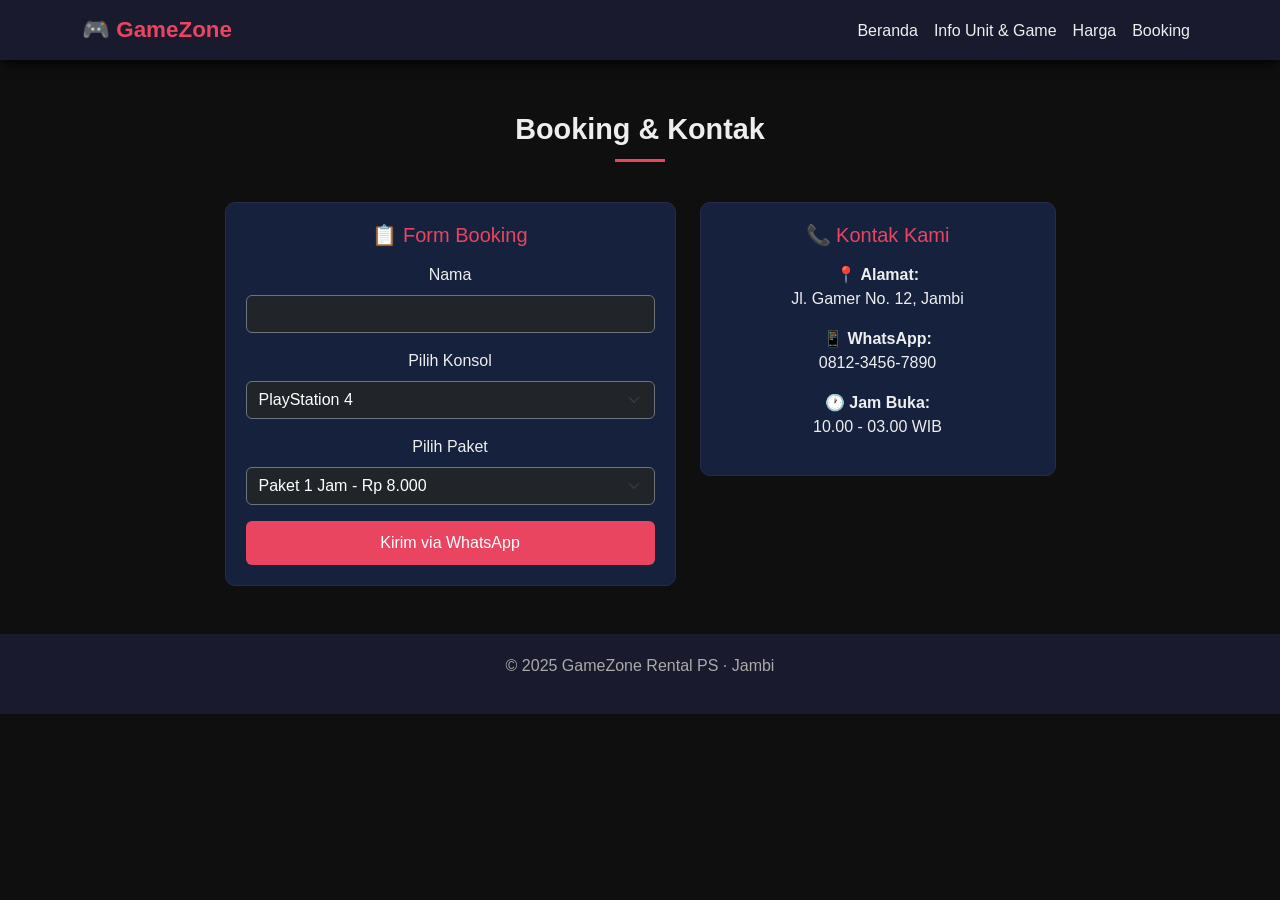
==== booking.html @ 289fcb75 "Menambahkan halaman pemesanan, harga, dan info beserta css styling - Membuat booking.html untuk form" ====
<!DOCTYPE html>
<html lang="id">
<head>
  <meta charset="UTF-8" />
  <meta name="viewport" content="width=device-width, initial-scale=1.0" />
  <title>Booking - GameZone</title>
  <link href="https://cdn.jsdelivr.net/npm/bootstrap@5.3.0/dist/css/bootstrap.min.css" rel="stylesheet" />
  <link rel="stylesheet" href="style.css" />
</head>
<body>

  <!-- NAVBAR -->
  <nav class="navbar navbar-expand-lg">
    <div class="container">
      <a class="navbar-brand" href="index.html">🎮 GameZone</a>
      <button class="navbar-toggler" type="button" data-bs-toggle="collapse" data-bs-target="#menu">
        <span class="navbar-toggler-icon"></span>
      </button>
      <div class="collapse navbar-collapse" id="menu">
        <ul class="navbar-nav ms-auto">
          <li class="nav-item"><a class="nav-link" href="index.html">Beranda</a></li>
          <li class="nav-item"><a class="nav-link" href="info.html">Info Unit & Game</a></li>
          <li class="nav-item"><a class="nav-link" href="harga.html">Harga</a></li>
          <li class="nav-item"><a class="nav-link" href="booking.html">Booking</a></li>
        </ul>
      </div>
    </div>
  </nav>

  <!-- SECTION BOOKING & KONTAK -->
  <section id="booking" class="py-5">
    <div class="container">

      <p class="judul-section">Booking & Kontak</p>
      <div class="garis-bawah"></div>

      <div class="row g-4 justify-content-center">

        <!-- Form Booking -->
        <div class="col-md-5">
          <div class="kartu-konsol">
            <h5 class="mb-3" style="color: var(--warna-aksen);">📋 Form Booking</h5>

            <div class="mb-3">
              <label class="form-label">Nama</label>
              <input type="text" class="form-control bg-dark text-white border-secondary" placeholder="Nama kamu" />
            </div>

            <div class="mb-3">
              <label class="form-label">Pilih Konsol</label>
              <select class="form-select bg-dark text-white border-secondary">
                <option>PlayStation 4</option>
                <option>PlayStation 5</option>
              </select>
            </div>

            <div class="mb-3">
              <label class="form-label">Pilih Paket</label>
              <select class="form-select bg-dark text-white border-secondary">
                <option>Paket 1 Jam - Rp 8.000</option>
                <option>Paket 3 Jam - Rp 20.000</option>
                <option>Paket Malam - Rp 40.000</option>
              </select>
            </div>

            <a href="https://wa.me/6281234567890?text=Halo%20GameZone%2C%20saya%20ingin%20booking%20PS!"
               class="btn btn-aksen w-100" target="_blank">
              Kirim via WhatsApp
            </a>
          </div>
        </div>

        <!-- Info Kontak -->
        <div class="col-md-4">
          <div class="kartu-konsol">
            <h5 class="mb-3" style="color: var(--warna-aksen);">📞 Kontak Kami</h5>
            <p>📍 <strong>Alamat:</strong><br>Jl. Gamer No. 12, Jambi</p>
            <p>📱 <strong>WhatsApp:</strong><br>0812-3456-7890</p>
            <p>🕐 <strong>Jam Buka:</strong><br>10.00 - 03.00 WIB</p>
          </div>
        </div>

      </div>
    </div>
  </section>

  <!-- FOOTER -->
  <footer>
    <p>© 2025 GameZone Rental PS · Jambi</p>
  </footer>

  <script src="https://cdn.jsdelivr.net/npm/bootstrap@5.3.0/dist/js/bootstrap.bundle.min.js"></script>
</body>
</html>
---- style.css ----
/* ===========================
   WARNA UTAMA WEBSITE
=========================== */
:root {
  --warna-utama: #1a1a2e;
  --warna-aksen: #e94560;
  --warna-kartu: #16213e;
}

/* ===========================
   GAYA UMUM
=========================== */
body {
  background-color: #0f0f0f;
  color: #eeeeee;
  font-family: 'Segoe UI', sans-serif;
}

/* ===========================
   NAVBAR
=========================== */
.navbar {
  background-color: var(--warna-utama);
  box-shadow: 0 2px 12px rgb(0, 0, 0);
}

.navbar-brand {
  color: var(--warna-aksen) !important;
  font-weight: bold;
  font-size: 1.4rem;
  transition: transform 0.2s ease;
}
.navbar-brand {
  border: none;
  color: #ffffff;
}
.navbar-brand:hover { transform: scale(1.08); }

.nav-link {
  color: #eeeeee !important;
  position: relative;
  padding-bottom: 6px !important;
  transition: color 0.25s ease;
}

.nav-link::after {
  content: '';
  position: absolute;
  left: 0; bottom: 0;
  width: 0%;
  height: 2px;
  background-color: var(--warna-aksen);
  transition: width 0.3s ease;
}

.nav-link:hover { color: var(--warna-aksen) !important; }
.nav-link:hover::after { width: 100%; }

/* ===========================
   HERO
=========================== */
.hero {
  background-color: var(--warna-utama);
  padding: 80px 0;
  text-align: center;
}

.hero h1 { font-size: 2.5rem; font-weight: bold; }
.hero span { color: var(--warna-aksen); }
.hero p { color: #aaaaaa; font-size: 1.1rem; }

/* ===========================
   TOMBOL
=========================== */
.btn-aksen {
  background-color: var(--warna-aksen);
  color: white;
  border: none;
  padding: 10px 28px;
  border-radius: 6px;
  transition: transform 0.2s ease, background-color 0.2s ease, box-shadow 0.2s ease;
}

.btn-aksen:hover {
  background-color: #c73652;
  color: white;
  transform: translateY(-3px);
  box-shadow: 0 6px 16px rgba(233, 69, 96, 0.4);
}

/* ===========================
   JUDUL SECTION
=========================== */
.judul-section {
  font-size: 1.8rem;
  font-weight: bold;
  text-align: center;
  margin-bottom: 8px;
}

.garis-bawah {
  width: 50px;
  height: 3px;
  background-color: var(--warna-aksen);
  margin: 0 auto 40px auto;
}

/* ===========================
   KARTU KONSOL
=========================== */
.kartu-konsol {
  background-color: var(--warna-kartu);
  border-radius: 10px;
  padding: 20px;
  text-align: center;
  border: 1px solid #2a2a4a;
  transition: transform 0.25s ease, border-color 0.25s ease, box-shadow 0.25s ease;
}

.kartu-konsol:hover {
  transform: translateY(-5px);
  border-color: var(--warna-aksen);
  box-shadow: 0 8px 20px rgba(233, 69, 96, 0.15);
}

.kartu-konsol .ikon {
  font-size: 2.5rem;
  margin-bottom: 10px;
  transition: transform 0.3s ease;
}

.kartu-konsol:hover .ikon { transform: scale(1.2); }

/* ===========================
   SISTEM TAB (Info Unit / Game)
=========================== */
.tab-radio { display: none; }

.tab-bar {
  display: flex;
  gap: 8px;
  margin-bottom: 24px;
}

.tab-label {
  padding: 8px 22px;
  border-radius: 6px;
  border: 1px solid #2a2a4a;
  cursor: pointer;
  font-size: 0.9rem;
  color: #aaa;
  background-color: var(--warna-kartu);
  transition: background-color 0.25s ease, color 0.25s ease, border-color 0.25s ease;
}

.tab-label:hover {
  border-color: var(--warna-aksen);
  color: white;
}

.tab-konten { display: none; }

#tab-unit:checked ~ .tab-bar .label-unit {
  background-color: var(--warna-aksen);
  color: white;
  border-color: var(--warna-aksen);
}
#tab-unit:checked ~ .konten-unit { display: block; }

#tab-game:checked ~ .tab-bar .label-game {
  background-color: var(--warna-aksen);
  color: white;
  border-color: var(--warna-aksen);
}
#tab-game:checked ~ .konten-game { display: block; }

/* ===========================
   SISTEM FILTER GAME
=========================== */
.filter-radio { display: none; }

.filter-bar {
  display: flex;
  gap: 8px;
  flex-wrap: wrap;
  margin-bottom: 20px;
}

.filter-label {
  padding: 6px 18px;
  border-radius: 20px;
  border: 1px solid #2a2a4a;
  cursor: pointer;
  font-size: 0.8rem;
  color: #aaa;
  background-color: var(--warna-kartu);
  transition: background-color 0.2s ease, color 0.2s ease, border-color 0.2s ease;
}

.filter-label:hover {
  border-color: var(--warna-aksen);
  color: white;
}

.filter-konten { display: none; }

#filter-semua:checked   ~ .filter-bar .label-semua   { background-color: var(--warna-aksen); color: white; border-color: var(--warna-aksen); }
#filter-populer:checked ~ .filter-bar .label-populer { background-color: var(--warna-aksen); color: white; border-color: var(--warna-aksen); }
#filter-genre:checked   ~ .filter-bar .label-genre   { background-color: var(--warna-aksen); color: white; border-color: var(--warna-aksen); }

#filter-semua:checked   ~ .filter-konten.semua   { display: block; }
#filter-populer:checked ~ .filter-konten.populer { display: block; }
#filter-genre:checked   ~ .filter-konten.genre   { display: block; }

/* ===========================
   KARTU GAME
=========================== */
.kartu-game {
  background-color: var(--warna-kartu);
  border: 1px solid #2a2a4a;
  border-radius: 10px;
  padding: 14px 18px;
  margin-bottom: 12px;
  transition: transform 0.25s ease, border-color 0.25s ease, box-shadow 0.25s ease;
}

.kartu-game:hover {
  transform: translateY(-4px);
  border-color: var(--warna-aksen);
  box-shadow: 0 8px 20px rgba(233, 69, 96, 0.15);
}

.kartu-game .nomor {
  font-size: 0.7rem;
  color: var(--warna-aksen);
  font-weight: bold;
  letter-spacing: 1px;
  margin-bottom: 4px;
}

.kartu-game .nama-game {
  font-weight: bold;
  font-size: 0.95rem;
  margin-bottom: 4px;
}

.kartu-game .genre {
  font-size: 0.8rem;
  color: #888;
  margin-bottom: 8px;
}

.badge-ps {
  font-size: 0.7rem;
  font-weight: bold;
  padding: 3px 8px;
  border-radius: 4px;
  margin-right: 4px;
}

.badge-ps4 { background-color: #003087; color: white; }
.badge-ps5 { background-color: #2d2d2d; color: white; border: 1px solid #555; }

.label-kolom {
  font-size: 0.72rem;
  color: #888;
  letter-spacing: 1px;
  text-transform: uppercase;
  margin-bottom: 12px;
}

/* ===========================
   KARTU PAKET
=========================== */
.kartu-paket {
  background-color: var(--warna-kartu);
  border: 1px solid #2a2a4a;
  border-radius: 10px;
  padding: 24px;
  text-align: center;
  transition: transform 0.25s ease, box-shadow 0.25s ease;
}

.kartu-paket:hover {
  transform: translateY(-6px);
  box-shadow: 0 10px 24px rgba(233, 69, 96, 0.2);
}

.kartu-paket h5 { color: var(--warna-aksen); font-weight: bold; }
.kartu-paket .harga { font-size: 1.8rem; font-weight: bold; }
.kartu-paket ul { list-style: none; padding: 0; color: #aaaaaa; }

/* ===========================
   FOOTER
=========================== */
footer {
  background-color: var(--warna-utama);
  color: #aaaaaa;
  text-align: center;
  padding: 20px 0;
}
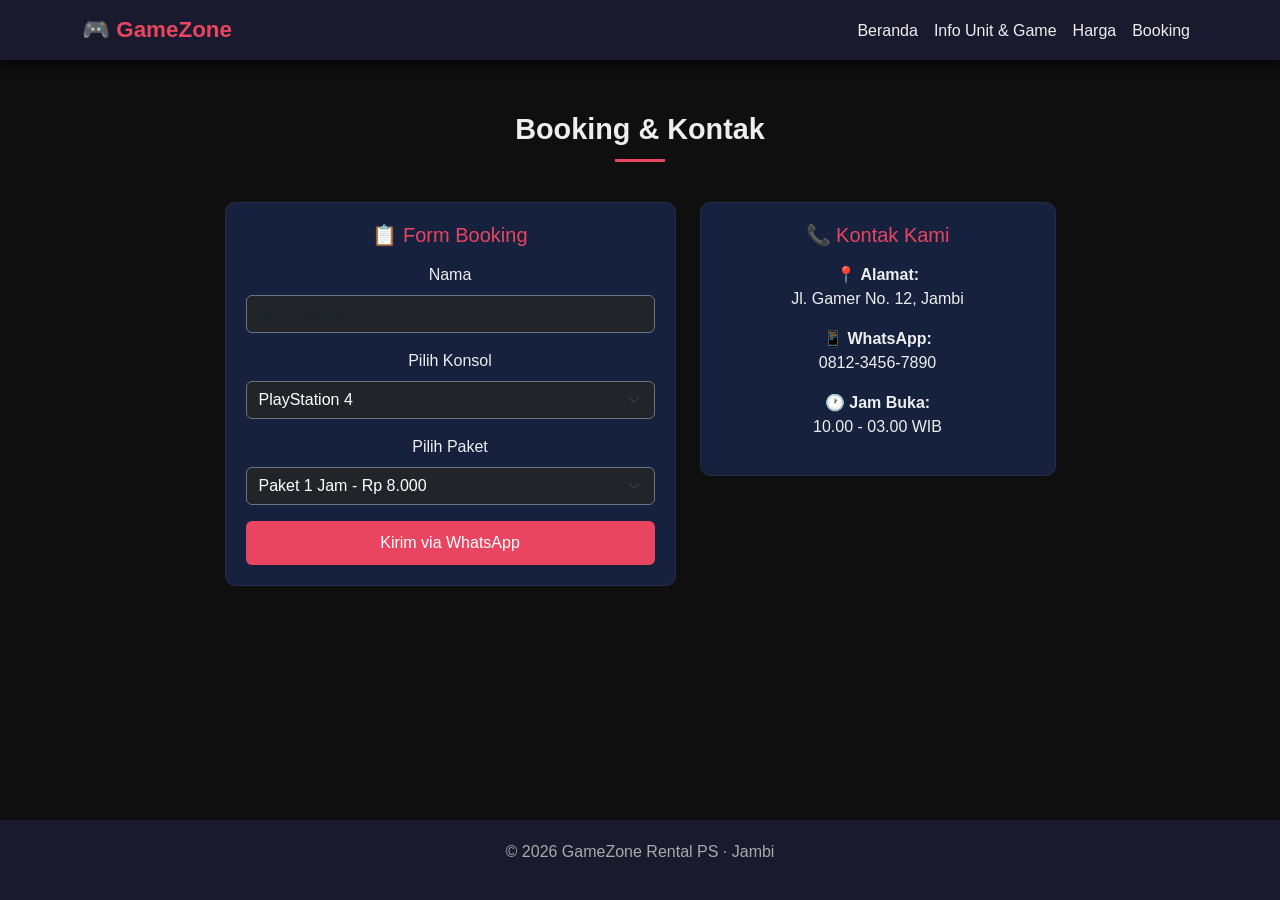
==== commit 95f7d82c: "penyesuaian pada layout serta gaya di halaman info, harga, dan style.css" ====
--- a/booking.html
+++ b/booking.html
@@ -86,7 +86,7 @@
 
   <!-- FOOTER -->
   <footer>
-    <p>© 2025 GameZone Rental PS · Jambi</p>
+    <p>© 2026 GameZone Rental PS · Jambi</p>
   </footer>
 
   <script src="https://cdn.jsdelivr.net/npm/bootstrap@5.3.0/dist/js/bootstrap.bundle.min.js"></script>
--- a/style.css
+++ b/style.css
@@ -14,6 +14,15 @@
   background-color: #0f0f0f;
   color: #eeeeee;
   font-family: 'Segoe UI', sans-serif;
+  display: flex;
+  flex-direction: column;
+  min-height: 100vh;
+}
+/* ===========================
+   PENGATURAN SECTION UMUM
+=========================== */
+section {
+  flex: 1;
 }
 
 /* ===========================
@@ -60,15 +69,42 @@
    HERO
 =========================== */
 .hero {
-  background-color: var(--warna-utama);
-  padding: 80px 0;
-  text-align: center;
-}
-
-.hero h1 { font-size: 2.5rem; font-weight: bold; }
-.hero span { color: var(--warna-aksen); }
-.hero p { color: #aaaaaa; font-size: 1.1rem; }
-
+  /* Mengubah background solid menjadi gradient agar lebih elegan */
+  background: radial-gradient(circle at center, #23233b 0%, var(--warna-utama) 100%);
+  
+  /* Flex: 1 akan memaksa section ini mengisi sisa ruang kosong layar */
+  flex: 1; 
+  display: flex;
+  flex-direction: column;
+  align-items: center;
+  justify-content: center;
+  
+  text-align: center;
+  padding: 80px 20px;
+  
+  /* Opsional: Tambahan garis bawah & shadow agar section hero lebih menonjol */
+  border-bottom: 1px solid rgba(233, 69, 96, 0.2);
+  box-shadow: 0 10px 30px rgba(0, 0, 0, 0.5);
+}
+
+.hero h1 { 
+  font-size: 3.5rem; /* Ukuran diperbesar agar lebih impact */
+  font-weight: 800; 
+  letter-spacing: 1px;
+  margin-bottom: 15px;
+  text-shadow: 3px 3px 10px rgba(0,0,0,0.6);
+}
+
+.hero span { 
+  color: var(--warna-aksen); 
+}
+
+.hero p { 
+  color: #cccccc; 
+  font-size: 1.25rem; 
+  margin-bottom: 30px;
+  font-weight: 300;
+}
 /* ===========================
    TOMBOL
 =========================== */
@@ -138,16 +174,16 @@
 
 .tab-bar {
   display: flex;
-  gap: 8px;
-  margin-bottom: 24px;
+  justify-content: space-between; /* Kode ini yang akan mendorong tombol ke ujung kiri dan kanan */
+  margin-bottom: 50px; 
 }
 
 .tab-label {
-  padding: 8px 22px;
+  padding: 15px 28px;       /* Diperbesar (sebelumnya 8px 22px) agar tombol lebih tebal dan lebar */
   border-radius: 6px;
   border: 1px solid #2a2a4a;
   cursor: pointer;
-  font-size: 0.9rem;
+  font-size: 1.05rem;       /* Diperbesar (sebelumnya 0.9rem) agar tulisan lebih jelas */
   color: #aaa;
   background-color: var(--warna-kartu);
   transition: background-color 0.25s ease, color 0.25s ease, border-color 0.25s ease;
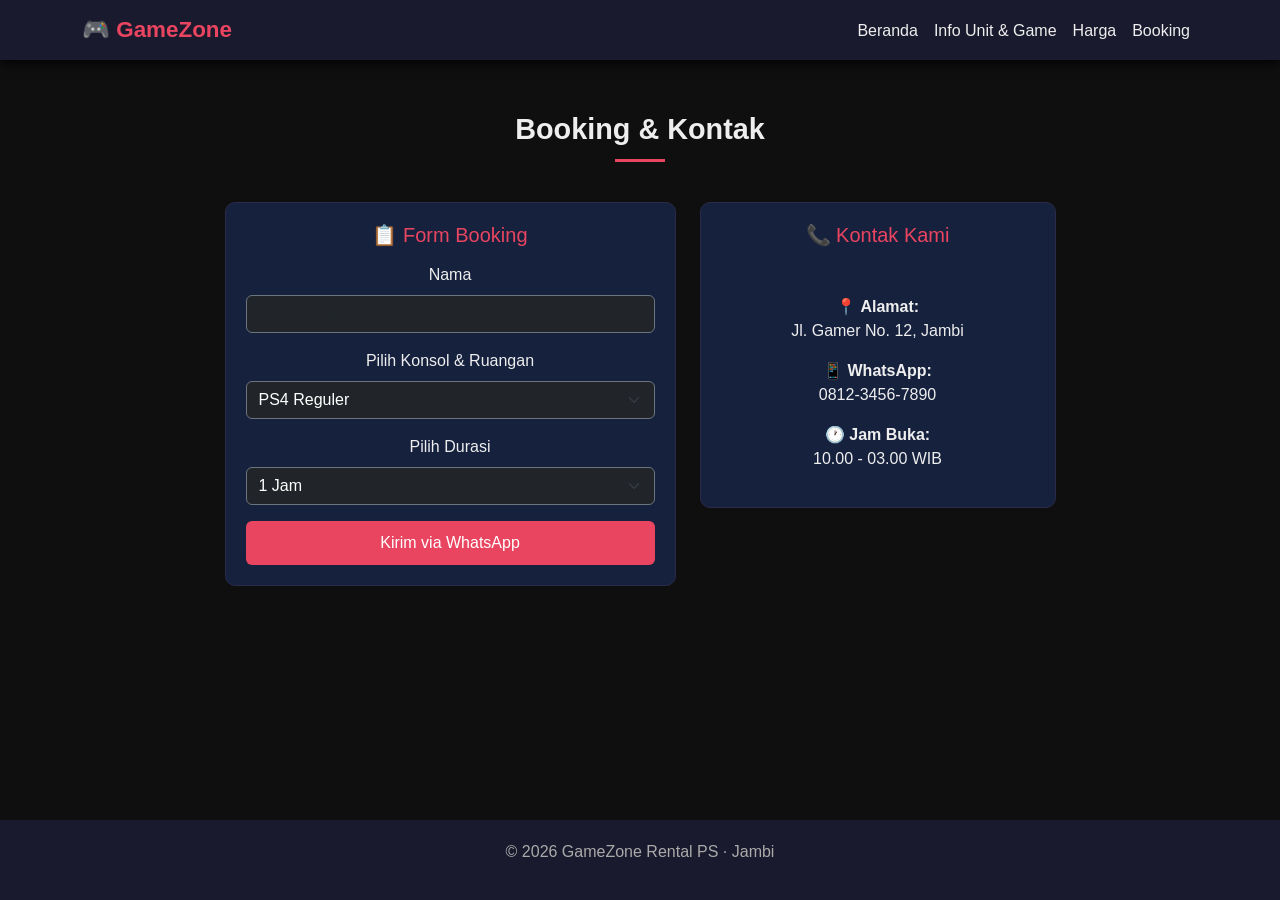
==== commit 6efb4e65: "Perbarui halaman booking dan harga dengan penambahan opsi konsol, durasi, dan harga baru" ====
--- a/booking.html
+++ b/booking.html
@@ -1,5 +1,6 @@
 <!DOCTYPE html>
 <html lang="id">
+
 <head>
   <meta charset="UTF-8" />
   <meta name="viewport" content="width=device-width, initial-scale=1.0" />
@@ -7,6 +8,7 @@
   <link href="https://cdn.jsdelivr.net/npm/bootstrap@5.3.0/dist/css/bootstrap.min.css" rel="stylesheet" />
   <link rel="stylesheet" href="style.css" />
 </head>
+
 <body>
 
   <!-- NAVBAR -->
@@ -43,28 +45,32 @@
 
             <div class="mb-3">
               <label class="form-label">Nama</label>
-              <input type="text" class="form-control bg-dark text-white border-secondary" placeholder="Nama kamu" />
+              <input type="text" id="namaBooking" class="form-control bg-dark text-white border-secondary"
+                placeholder="Nama kamu" />
             </div>
 
             <div class="mb-3">
-              <label class="form-label">Pilih Konsol</label>
-              <select class="form-select bg-dark text-white border-secondary">
-                <option>PlayStation 4</option>
-                <option>PlayStation 5</option>
+              <label class="form-label">Pilih Konsol & Ruangan</label>
+              <select id="konsolBooking" class="form-select bg-dark text-white border-secondary">
+                <option value="PS4 Reguler">PS4 Reguler</option>
+                <option value="PS5 Reguler">PS5 Reguler</option>
+                <option value="PS5 VIP">PS5 VIP</option>
               </select>
             </div>
 
             <div class="mb-3">
-              <label class="form-label">Pilih Paket</label>
-              <select class="form-select bg-dark text-white border-secondary">
-                <option>Paket 1 Jam - Rp 8.000</option>
-                <option>Paket 3 Jam - Rp 20.000</option>
-                <option>Paket Malam - Rp 40.000</option>
+              <label class="form-label">Pilih Durasi</label>
+              <select id="durasiBooking" class="form-select bg-dark text-white border-secondary">
+                <option value="1 Jam">1 Jam</option>
+                <option value="2 Jam">2 Jam</option>
+                <option value="3 Jam">3 Jam</option>
+                <option value="4 Jam">4 Jam</option>
+                <option value="5 Jam">5 Jam</option>
               </select>
             </div>
 
             <a href="https://wa.me/6281234567890?text=Halo%20GameZone%2C%20saya%20ingin%20booking%20PS!"
-               class="btn btn-aksen w-100" target="_blank">
+              class="btn btn-aksen w-100" target="_blank">
               Kirim via WhatsApp
             </a>
           </div>
@@ -73,7 +79,7 @@
         <!-- Info Kontak -->
         <div class="col-md-4">
           <div class="kartu-konsol">
-            <h5 class="mb-3" style="color: var(--warna-aksen);">📞 Kontak Kami</h5>
+            <h5 class="mb-5" style="color: var(--warna-aksen);">📞 Kontak Kami</h5>
             <p>📍 <strong>Alamat:</strong><br>Jl. Gamer No. 12, Jambi</p>
             <p>📱 <strong>WhatsApp:</strong><br>0812-3456-7890</p>
             <p>🕐 <strong>Jam Buka:</strong><br>10.00 - 03.00 WIB</p>
@@ -91,4 +97,5 @@
 
   <script src="https://cdn.jsdelivr.net/npm/bootstrap@5.3.0/dist/js/bootstrap.bundle.min.js"></script>
 </body>
+
 </html>
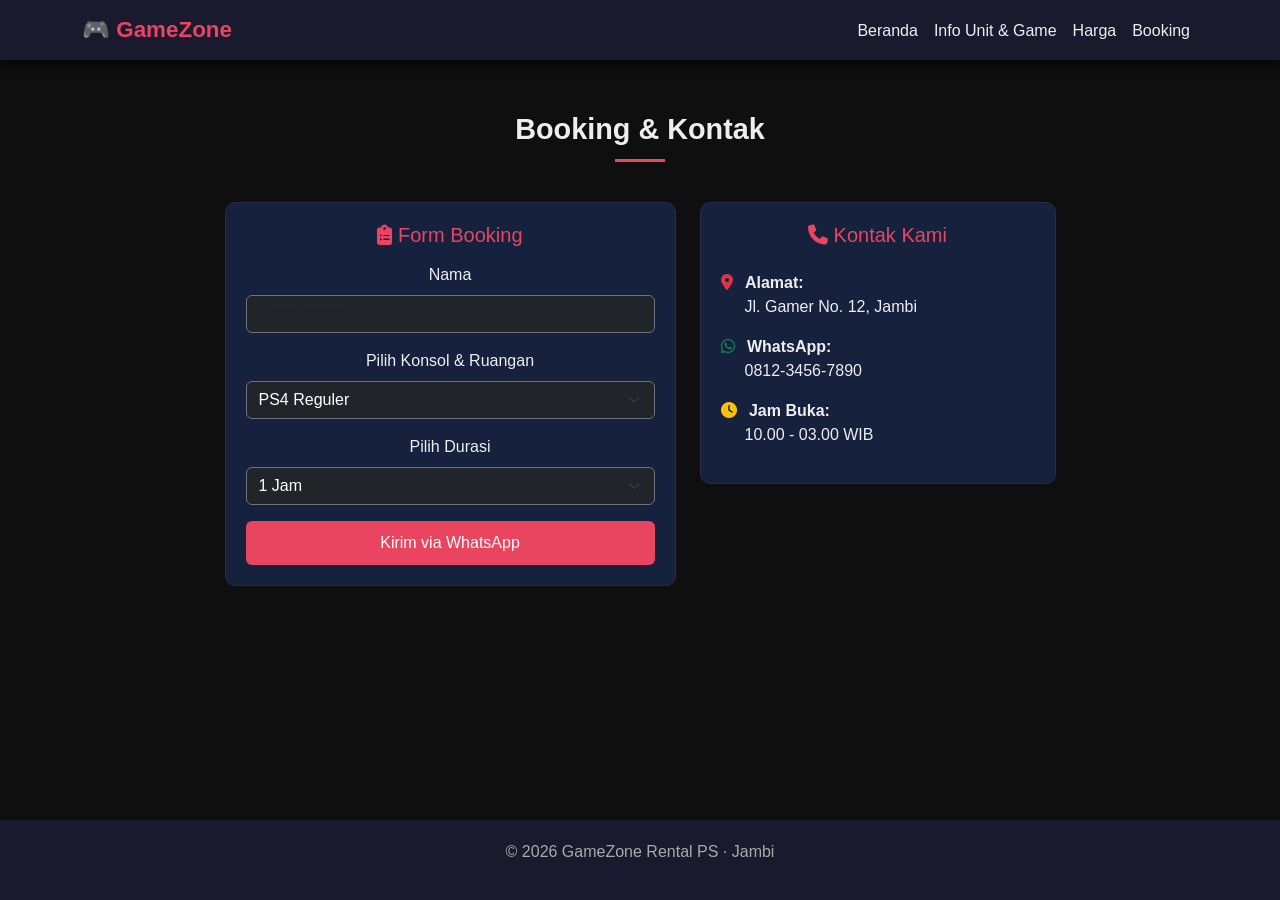
==== commit f8d51a3e: "menambah Font Awesome icon dan update styles di semua file HTMl" ====
--- a/booking.html
+++ b/booking.html
@@ -7,6 +7,7 @@
   <title>Booking - GameZone</title>
   <link href="https://cdn.jsdelivr.net/npm/bootstrap@5.3.0/dist/css/bootstrap.min.css" rel="stylesheet" />
   <link rel="stylesheet" href="style.css" />
+  <link rel="stylesheet" href="https://cdnjs.cloudflare.com/ajax/libs/font-awesome/6.4.2/css/all.min.css" />
 </head>
 
 <body>
@@ -41,7 +42,7 @@
         <!-- Form Booking -->
         <div class="col-md-5">
           <div class="kartu-konsol">
-            <h5 class="mb-3" style="color: var(--warna-aksen);">📋 Form Booking</h5>
+            <h5 class="mb-3" style="color: var(--warna-aksen);"><i class="fa-solid fa-clipboard-list"></i> Form Booking</h5>
 
             <div class="mb-3">
               <label class="form-label">Nama</label>
@@ -78,11 +79,10 @@
 
         <!-- Info Kontak -->
         <div class="col-md-4">
-          <div class="kartu-konsol">
-            <h5 class="mb-5" style="color: var(--warna-aksen);">📞 Kontak Kami</h5>
-            <p>📍 <strong>Alamat:</strong><br>Jl. Gamer No. 12, Jambi</p>
-            <p>📱 <strong>WhatsApp:</strong><br>0812-3456-7890</p>
-            <p>🕐 <strong>Jam Buka:</strong><br>10.00 - 03.00 WIB</p>
+          <div class="kartu-konsol text-start"> <h5 class="mb-4 text-center" style="color: var(--warna-aksen);"><i class="fa-solid fa-phone"></i> Kontak Kami</h5>
+            <p><i class="fa-solid fa-location-dot text-danger me-2"></i> <strong>Alamat:</strong><br><span class="ms-4">Jl. Gamer No. 12, Jambi</span></p>
+            <p><i class="fa-brands fa-whatsapp text-success me-2"></i> <strong>WhatsApp:</strong><br><span class="ms-4">0812-3456-7890</span></p>
+            <p><i class="fa-solid fa-clock text-warning me-2"></i> <strong>Jam Buka:</strong><br><span class="ms-4">10.00 - 03.00 WIB</span></p>
           </div>
         </div>
 
--- a/style.css
+++ b/style.css
@@ -18,6 +18,7 @@
   flex-direction: column;
   min-height: 100vh;
 }
+
 /* ===========================
    PENGATURAN SECTION UMUM
 =========================== */
@@ -39,11 +40,15 @@
   font-size: 1.4rem;
   transition: transform 0.2s ease;
 }
+
 .navbar-brand {
   border: none;
   color: #ffffff;
 }
-.navbar-brand:hover { transform: scale(1.08); }
+
+.navbar-brand:hover {
+  transform: scale(1.08);
+}
 
 .nav-link {
   color: #eeeeee !important;
@@ -55,56 +60,60 @@
 .nav-link::after {
   content: '';
   position: absolute;
-  left: 0; bottom: 0;
+  left: 0;
+  bottom: 0;
   width: 0%;
   height: 2px;
   background-color: var(--warna-aksen);
   transition: width 0.3s ease;
 }
 
-.nav-link:hover { color: var(--warna-aksen) !important; }
-.nav-link:hover::after { width: 100%; }
+.nav-link:hover {
+  color: var(--warna-aksen) !important;
+}
+
+.nav-link:hover::after {
+  width: 100%;
+}
 
 /* ===========================
    HERO
 =========================== */
 .hero {
-  /* Mengubah background solid menjadi gradient agar lebih elegan */
   background: radial-gradient(circle at center, #23233b 0%, var(--warna-utama) 100%);
-  
-  /* Flex: 1 akan memaksa section ini mengisi sisa ruang kosong layar */
-  flex: 1; 
+
+  flex: 1;
   display: flex;
   flex-direction: column;
   align-items: center;
   justify-content: center;
-  
+
   text-align: center;
   padding: 80px 20px;
-  
-  /* Opsional: Tambahan garis bawah & shadow agar section hero lebih menonjol */
+
   border-bottom: 1px solid rgba(233, 69, 96, 0.2);
   box-shadow: 0 10px 30px rgba(0, 0, 0, 0.5);
 }
 
-.hero h1 { 
-  font-size: 3.5rem; /* Ukuran diperbesar agar lebih impact */
-  font-weight: 800; 
+.hero h1 {
+  font-size: 3.5rem;
+  font-weight: 800;
   letter-spacing: 1px;
   margin-bottom: 15px;
-  text-shadow: 3px 3px 10px rgba(0,0,0,0.6);
-}
-
-.hero span { 
-  color: var(--warna-aksen); 
-}
-
-.hero p { 
-  color: #cccccc; 
-  font-size: 1.25rem; 
+  text-shadow: 3px 3px 10px rgba(0, 0, 0, 0.6);
+}
+
+.hero span {
+  color: var(--warna-aksen);
+}
+
+.hero p {
+  color: #cccccc;
+  font-size: 1.25rem;
   margin-bottom: 30px;
   font-weight: 300;
 }
+
 /* ===========================
    TOMBOL
 =========================== */
@@ -165,25 +174,29 @@
   transition: transform 0.3s ease;
 }
 
-.kartu-konsol:hover .ikon { transform: scale(1.2); }
-
-/* ===========================
-   SISTEM TAB (Info Unit / Game)
-=========================== */
-.tab-radio { display: none; }
+.kartu-konsol:hover .ikon {
+  transform: scale(1.2);
+}
+
+/* ===========================
+SISTEM TAB (Info Unit / Game)
+=========================== */
+.tab-radio {
+  display: none;
+}
 
 .tab-bar {
   display: flex;
-  justify-content: space-between; /* Kode ini yang akan mendorong tombol ke ujung kiri dan kanan */
-  margin-bottom: 50px; 
+  justify-content: space-between;
+  margin-bottom: 50px;
 }
 
 .tab-label {
-  padding: 15px 28px;       /* Diperbesar (sebelumnya 8px 22px) agar tombol lebih tebal dan lebar */
+  padding: 15px 28px;
   border-radius: 6px;
   border: 1px solid #2a2a4a;
   cursor: pointer;
-  font-size: 1.05rem;       /* Diperbesar (sebelumnya 0.9rem) agar tulisan lebih jelas */
+  font-size: 1.05rem;
   color: #aaa;
   background-color: var(--warna-kartu);
   transition: background-color 0.25s ease, color 0.25s ease, border-color 0.25s ease;
@@ -194,26 +207,36 @@
   color: white;
 }
 
-.tab-konten { display: none; }
-
-#tab-unit:checked ~ .tab-bar .label-unit {
-  background-color: var(--warna-aksen);
-  color: white;
-  border-color: var(--warna-aksen);
-}
-#tab-unit:checked ~ .konten-unit { display: block; }
-
-#tab-game:checked ~ .tab-bar .label-game {
-  background-color: var(--warna-aksen);
-  color: white;
-  border-color: var(--warna-aksen);
-}
-#tab-game:checked ~ .konten-game { display: block; }
-
-/* ===========================
-   SISTEM FILTER GAME
-=========================== */
-.filter-radio { display: none; }
+.tab-konten {
+  display: none;
+}
+
+#tab-unit:checked~.tab-bar .label-unit {
+  background-color: var(--warna-aksen);
+  color: white;
+  border-color: var(--warna-aksen);
+}
+
+#tab-unit:checked~.konten-unit {
+  display: block;
+}
+
+#tab-game:checked~.tab-bar .label-game {
+  background-color: var(--warna-aksen);
+  color: white;
+  border-color: var(--warna-aksen);
+}
+
+#tab-game:checked~.konten-game {
+  display: block;
+}
+
+/* ===========================
+SISTEM FILTER GAME
+=========================== */
+.filter-radio {
+  display: none;
+}
 
 .filter-bar {
   display: flex;
@@ -238,15 +261,39 @@
   color: white;
 }
 
-.filter-konten { display: none; }
-
-#filter-semua:checked   ~ .filter-bar .label-semua   { background-color: var(--warna-aksen); color: white; border-color: var(--warna-aksen); }
-#filter-populer:checked ~ .filter-bar .label-populer { background-color: var(--warna-aksen); color: white; border-color: var(--warna-aksen); }
-#filter-genre:checked   ~ .filter-bar .label-genre   { background-color: var(--warna-aksen); color: white; border-color: var(--warna-aksen); }
-
-#filter-semua:checked   ~ .filter-konten.semua   { display: block; }
-#filter-populer:checked ~ .filter-konten.populer { display: block; }
-#filter-genre:checked   ~ .filter-konten.genre   { display: block; }
+.filter-konten {
+  display: none;
+}
+
+#filter-semua:checked~.filter-bar .label-semua {
+  background-color: var(--warna-aksen);
+  color: white;
+  border-color: var(--warna-aksen);
+}
+
+#filter-populer:checked~.filter-bar .label-populer {
+  background-color: var(--warna-aksen);
+  color: white;
+  border-color: var(--warna-aksen);
+}
+
+#filter-genre:checked~.filter-bar .label-genre {
+  background-color: var(--warna-aksen);
+  color: white;
+  border-color: var(--warna-aksen);
+}
+
+#filter-semua:checked~.filter-konten.semua {
+  display: block;
+}
+
+#filter-populer:checked~.filter-konten.populer {
+  display: block;
+}
+
+#filter-genre:checked~.filter-konten.genre {
+  display: block;
+}
 
 /* ===========================
    KARTU GAME
@@ -258,6 +305,12 @@
   padding: 14px 18px;
   margin-bottom: 12px;
   transition: transform 0.25s ease, border-color 0.25s ease, box-shadow 0.25s ease;
+  
+  /* Tambahan untuk memisahkan teks dan gambar */
+  display: flex;
+  justify-content: space-between; /* Mendorong teks ke kiri dan gambar ke kanan */
+  align-items: center; /* Membuat posisinya sejajar di tengah secara vertikal */
+  gap: 15px; /* Jarak antara teks dan gambar */
 }
 
 .kartu-game:hover {
@@ -266,43 +319,99 @@
   box-shadow: 0 8px 20px rgba(233, 69, 96, 0.15);
 }
 
-.kartu-game .nomor {
-  font-size: 0.7rem;
-  color: var(--warna-aksen);
-  font-weight: bold;
+/* Bagian pembungkus teks agar tidak bertabrakan dengan gambar */
+.info-teks {
+  flex: 1; 
+}
+
+/* Style untuk gambar di dalam kartu game */
+.gambar-game {
+  width: 75px;        /* Lebar gambar */
+  height: 75px;       /* Tinggi gambar (buat persegi agar rapi) */
+  object-fit: cover;  /* Memastikan gambar tidak gepeng/distorsi */
+  border-radius: 8px; /* Sudut gambar agak membulat */
+  box-shadow: 0 4px 8px rgba(0,0,0,0.4);
+}
+
+/* ===========================
+   KARTU GENRE KHUSUS
+=========================== */
+.kartu-genre {
+  background: linear-gradient(135deg, #16213e 0%, #1a1a2e 100%);
+  border: 1px solid #2a2a4a;
+  border-left: 4px solid var(--warna-aksen); /* Aksen garis tebal di kiri */
+  border-radius: 10px;
+  padding: 20px;
+  margin-bottom: 12px;
+  position: relative;
+  overflow: hidden; /* Mencegah ikon background keluar jalur */
+  transition: transform 0.3s ease, box-shadow 0.3s ease;
+  display: flex;
+  flex-direction: column;
+  gap: 8px;
+}
+
+.kartu-genre:hover {
+  transform: translateY(-4px);
+  box-shadow: 0 10px 20px rgba(233, 69, 96, 0.15);
+  border-left-color: #ff4d6d;
+}
+
+/* Ikon besar transparan di latar belakang */
+.kartu-genre .ikon-bg i {
+  position: absolute;
+  right: 10px;
+  bottom: -10px;
+  font-size: 5rem; /* Ukuran icon disesuaikan */
+  opacity: 0.05;
+  z-index: 0;
+  transition: transform 0.3s ease;
+}
+
+.kartu-genre:hover .ikon-bg i {
+  transform: scale(1.1) rotate(-10deg);
+  opacity: 0.08; /* Sedikit lebih menyala saat di-hover */
+}
+
+.kartu-genre .judul-genre {
+  font-size: 1.1rem;
+  font-weight: bold;
+  color: #fff;
+  margin: 0;
+  z-index: 1;
   letter-spacing: 1px;
-  margin-bottom: 4px;
-}
-
-.kartu-game .nama-game {
-  font-weight: bold;
-  font-size: 0.95rem;
-  margin-bottom: 4px;
-}
-
-.kartu-game .genre {
-  font-size: 0.8rem;
-  color: #888;
-  margin-bottom: 8px;
-}
-
-.badge-ps {
-  font-size: 0.7rem;
-  font-weight: bold;
-  padding: 3px 8px;
-  border-radius: 4px;
-  margin-right: 4px;
-}
-
-.badge-ps4 { background-color: #003087; color: white; }
-.badge-ps5 { background-color: #2d2d2d; color: white; border: 1px solid #555; }
-
-.label-kolom {
-  font-size: 0.72rem;
-  color: #888;
-  letter-spacing: 1px;
-  text-transform: uppercase;
-  margin-bottom: 12px;
+}
+
+.kartu-genre .deskripsi-genre {
+  font-size: 0.85rem;
+  color: #aaa;
+  margin: 0;
+  z-index: 1;
+}
+
+/* List game dalam bentuk tag/pill */
+.list-game-genre {
+  display: flex;
+  flex-wrap: wrap;
+  gap: 8px;
+  margin-top: 12px;
+  z-index: 1;
+}
+
+.badge-game {
+  background-color: rgba(255, 255, 255, 0.05);
+  color: #ddd;
+  font-size: 0.75rem;
+  padding: 5px 12px;
+  border-radius: 20px;
+  border: 1px solid rgba(255, 255, 255, 0.15);
+  transition: background-color 0.2s;
+}
+
+.badge-game:hover {
+  background-color: var(--warna-aksen);
+  color: white;
+  border-color: var(--warna-aksen);
 }
 
 /* ===========================
@@ -322,9 +431,21 @@
   box-shadow: 0 10px 24px rgba(233, 69, 96, 0.2);
 }
 
-.kartu-paket h5 { color: var(--warna-aksen); font-weight: bold; }
-.kartu-paket .harga { font-size: 1.8rem; font-weight: bold; }
-.kartu-paket ul { list-style: none; padding: 0; color: #aaaaaa; }
+.kartu-paket h5 {
+  color: var(--warna-aksen);
+  font-weight: bold;
+}
+
+.kartu-paket .harga {
+  font-size: 1.8rem;
+  font-weight: bold;
+}
+
+.kartu-paket ul {
+  list-style: none;
+  padding: 0;
+  color: #aaaaaa;
+}
 
 /* ===========================
    FOOTER
@@ -334,4 +455,101 @@
   color: #aaaaaa;
   text-align: center;
   padding: 20px 0;
+}
+
+/* ===========================
+   STATISTIK HOME
+=========================== */
+
+.stat-box {
+  background: var(--warna-kartu);
+  border: 1px solid #2a2a4a;
+  border-radius: 12px;
+  padding: 30px;
+  transition: .3s;
+}
+
+.stat-box:hover {
+  transform: translateY(-5px);
+  border-color: var(--warna-aksen);
+}
+
+.stat-box h2 {
+  color: var(--warna-aksen);
+  font-size: 2.7rem;
+  font-weight: bold;
+}
+
+.stat-box p {
+  color: #bbbbbb;
+  margin: 0;
+}
+
+
+/* ===========================
+   KARTU HOME
+=========================== */
+
+.kartu-home {
+
+  background: var(--warna-kartu);
+  border: 1px solid #2a2a4a;
+  border-radius: 10px;
+  padding: 30px;
+  text-align: center;
+  height: 100%;
+  transition: .3s;
+}
+
+.kartu-home:hover {
+
+  transform: translateY(-6px);
+  border-color: var(--warna-aksen);
+  box-shadow: 0 10px 20px rgba(233, 69, 96, .18);
+
+}
+
+.icon-home {
+
+  font-size: 3rem;
+  margin-bottom: 15px;
+}
+
+.kartu-home h5 {
+
+  color: var(--warna-aksen);
+  margin-bottom: 15px;
+  font-weight: bold;
+}
+
+.kartu-home p {
+
+  color: #bbbbbb;
+  margin-bottom: 0;
+}
+
+
+/* ===========================
+   CTA
+=========================== */
+
+.cta-box {
+
+  background: linear-gradient(135deg, #16213e, #1a1a2e);
+  border: 1px solid rgba(233, 69, 96, .3);
+  border-radius: 15px;
+  text-align: center;
+  padding: 50px 20px;
+}
+
+.cta-box h2 {
+
+  font-weight: bold;
+  margin-bottom: 15px;
+}
+
+.cta-box p {
+
+  color: #cccccc;
+  margin-bottom: 25px;
 }
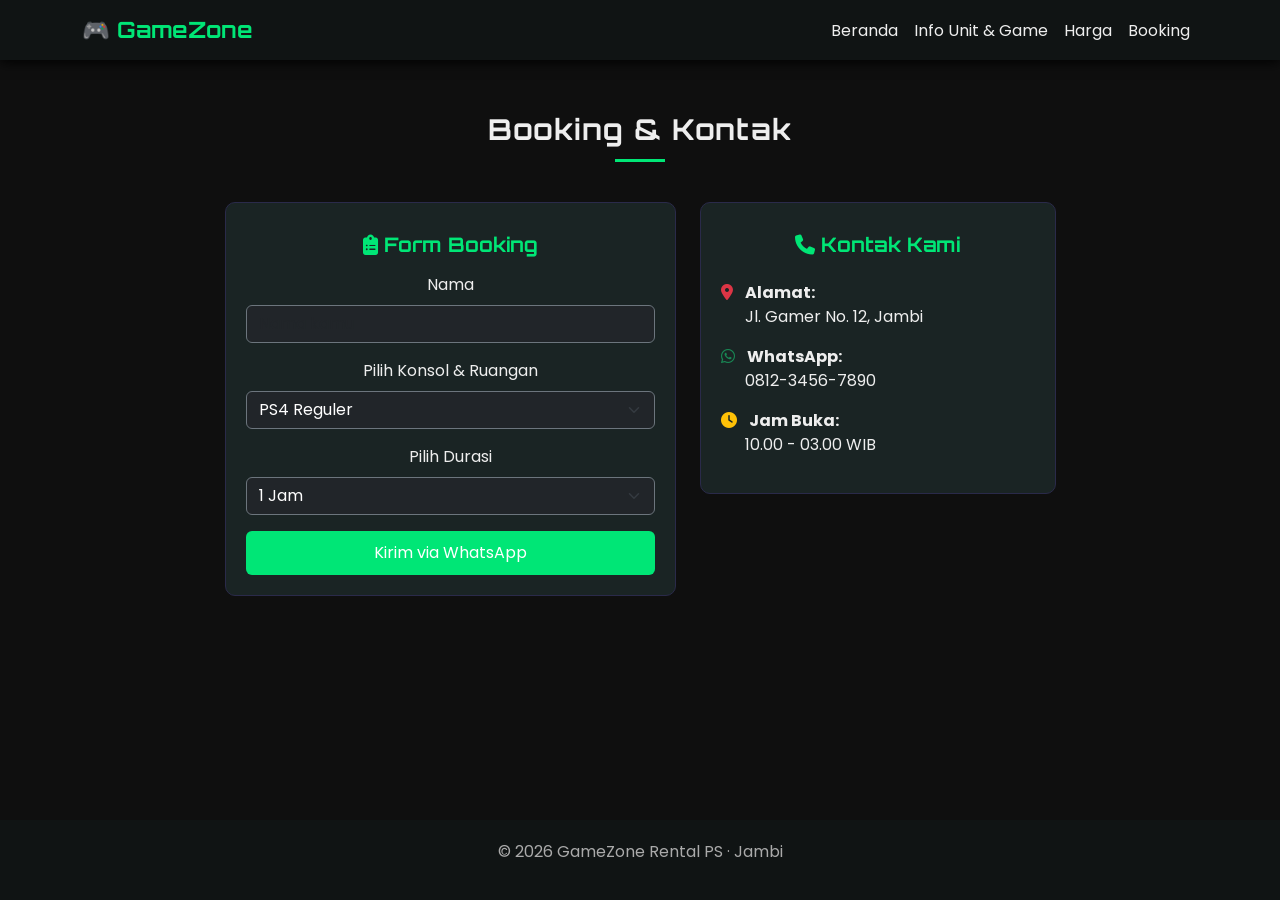
==== commit b01e267d: "mengubah warna dan font" ====
--- a/booking.html
+++ b/booking.html
@@ -6,6 +6,9 @@
   <meta name="viewport" content="width=device-width, initial-scale=1.0" />
   <title>Booking - GameZone</title>
   <link href="https://cdn.jsdelivr.net/npm/bootstrap@5.3.0/dist/css/bootstrap.min.css" rel="stylesheet" />
+  <style>
+@import url('https://fonts.googleapis.com/css2?family=Orbitron:wght@400..900&family=Poppins:ital,wght@0,100;0,200;0,300;0,400;0,500;0,600;0,700;0,800;0,900;1,100;1,200;1,300;1,400;1,500;1,600;1,700;1,800;1,900&display=swap');
+</style>
   <link rel="stylesheet" href="style.css" />
   <link rel="stylesheet" href="https://cdnjs.cloudflare.com/ajax/libs/font-awesome/6.4.2/css/all.min.css" />
 </head>
--- a/style.css
+++ b/style.css
@@ -2,9 +2,9 @@
    WARNA UTAMA WEBSITE
 =========================== */
 :root {
-  --warna-utama: #1a1a2e;
-  --warna-aksen: #e94560;
-  --warna-kartu: #16213e;
+  --warna-utama: #101414;
+  --warna-aksen: #00e676;
+  --warna-kartu: #1a2424;
 }
 
 /* ===========================
@@ -13,7 +13,7 @@
 body {
   background-color: #0f0f0f;
   color: #eeeeee;
-  font-family: 'Segoe UI', sans-serif;
+  font-family: 'poppins', sans-serif;
   display: flex;
   flex-direction: column;
   min-height: 100vh;
@@ -42,6 +42,8 @@
 }
 
 .navbar-brand {
+  font-family: 'Orbitron', sans-serif;
+  font-weight: 700;
   border: none;
   color: #ffffff;
 }
@@ -80,7 +82,7 @@
    HERO
 =========================== */
 .hero {
-  background: radial-gradient(circle at center, #23233b 0%, var(--warna-utama) 100%);
+  background: radial-gradient(circle at center,#1d3b32 0%,var(--warna-utama) 100%);
 
   flex: 1;
   display: flex;
@@ -96,6 +98,7 @@
 }
 
 .hero h1 {
+  font-family: 'Orbitron', sans-serif;
   font-size: 3.5rem;
   font-weight: 800;
   letter-spacing: 1px;
@@ -127,7 +130,7 @@
 }
 
 .btn-aksen:hover {
-  background-color: #c73652;
+  background-color: #00c853;
   color: white;
   transform: translateY(-3px);
   box-shadow: 0 6px 16px rgba(233, 69, 96, 0.4);
@@ -137,6 +140,8 @@
    JUDUL SECTION
 =========================== */
 .judul-section {
+  font-family: 'Orbitron', sans-serif;
+  letter-spacing: 1px;
   font-size: 1.8rem;
   font-weight: bold;
   text-align: center;
@@ -176,6 +181,13 @@
 
 .kartu-konsol:hover .ikon {
   transform: scale(1.2);
+}
+
+.kartu-konsol h5 {
+    font-family: 'Orbitron', sans-serif;
+    color: var(--warna-aksen);
+    font-weight: 700;
+    margin-top: 10px;
 }
 
 /* ===========================
@@ -374,6 +386,7 @@
 }
 
 .kartu-genre .judul-genre {
+  font-family: 'Orbitron', sans-serif;
   font-size: 1.1rem;
   font-weight: bold;
   color: #fff;
@@ -432,6 +445,7 @@
 }
 
 .kartu-paket h5 {
+  font-family: 'Orbitron', sans-serif;
   color: var(--warna-aksen);
   font-weight: bold;
 }
@@ -475,6 +489,7 @@
 }
 
 .stat-box h2 {
+  font-family: 'Orbitron', sans-serif;
   color: var(--warna-aksen);
   font-size: 2.7rem;
   font-weight: bold;
@@ -491,7 +506,6 @@
 =========================== */
 
 .kartu-home {
-
   background: var(--warna-kartu);
   border: 1px solid #2a2a4a;
   border-radius: 10px;
@@ -502,28 +516,24 @@
 }
 
 .kartu-home:hover {
-
   transform: translateY(-6px);
   border-color: var(--warna-aksen);
   box-shadow: 0 10px 20px rgba(233, 69, 96, .18);
-
 }
 
 .icon-home {
-
   font-size: 3rem;
   margin-bottom: 15px;
 }
 
 .kartu-home h5 {
-
+  font-family: 'Orbitron', sans-serif;
   color: var(--warna-aksen);
   margin-bottom: 15px;
   font-weight: bold;
 }
 
 .kartu-home p {
-
   color: #bbbbbb;
   margin-bottom: 0;
 }
@@ -534,7 +544,6 @@
 =========================== */
 
 .cta-box {
-
   background: linear-gradient(135deg, #16213e, #1a1a2e);
   border: 1px solid rgba(233, 69, 96, .3);
   border-radius: 15px;
@@ -543,13 +552,12 @@
 }
 
 .cta-box h2 {
-
+  font-family: 'Orbitron', sans-serif;
   font-weight: bold;
   margin-bottom: 15px;
 }
 
 .cta-box p {
-
   color: #cccccc;
   margin-bottom: 25px;
 }
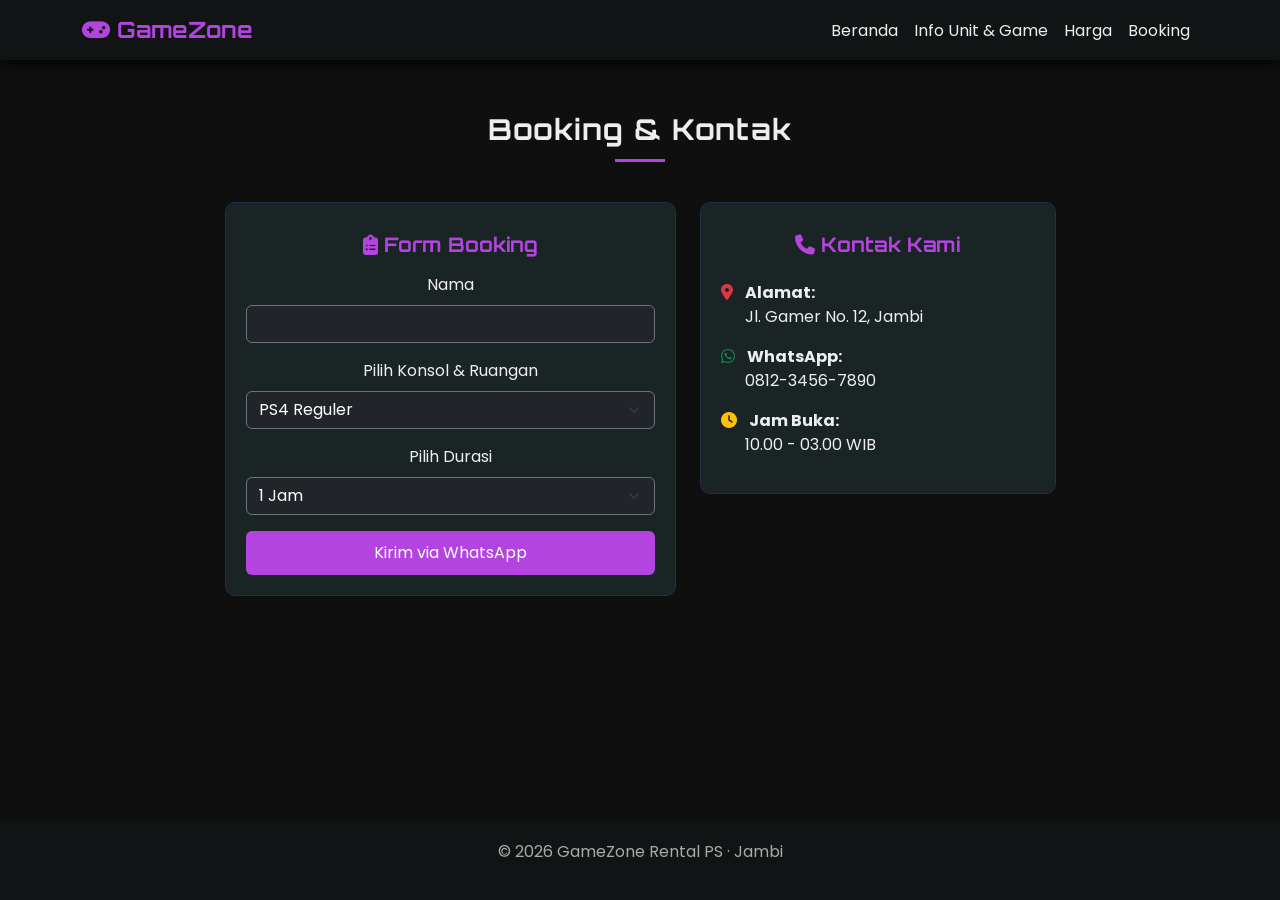
==== commit dba18428: "update navbar icon dan styles semua file HTML; merubah warna di CSS dan menambahkan list game di inf" ====
--- a/booking.html
+++ b/booking.html
@@ -18,7 +18,7 @@
   <!-- NAVBAR -->
   <nav class="navbar navbar-expand-lg">
     <div class="container">
-      <a class="navbar-brand" href="index.html">🎮 GameZone</a>
+      <a class="navbar-brand" href="index.html"><i class="fa-solid fa-gamepad"></i> GameZone</a>
       <button class="navbar-toggler" type="button" data-bs-toggle="collapse" data-bs-target="#menu">
         <span class="navbar-toggler-icon"></span>
       </button>
--- a/style.css
+++ b/style.css
@@ -3,7 +3,7 @@
 =========================== */
 :root {
   --warna-utama: #101414;
-  --warna-aksen: #00e676;
+  --warna-aksen: #b344df;
   --warna-kartu: #1a2424;
 }
 
@@ -130,7 +130,7 @@
 }
 
 .btn-aksen:hover {
-  background-color: #00c853;
+  background-color: #72009f;
   color: white;
   transform: translateY(-3px);
   box-shadow: 0 6px 16px rgba(233, 69, 96, 0.4);
@@ -188,6 +188,22 @@
     color: var(--warna-aksen);
     font-weight: 700;
     margin-top: 10px;
+}
+
+/* ===========================
+   KHUSUS TINGGI KARTU INFO UNIT
+=========================== */
+.konten-unit .kartu-konsol {
+  min-height: 250px; 
+  display: flex;
+  flex-direction: column;
+  justify-content: center; 
+  align-items: center;     
+}
+
+.konten-unit .kartu-konsol .ikon {
+  font-size: 4rem;
+  margin-bottom: 15px;
 }
 
 /* ===========================
@@ -339,8 +355,8 @@
 /* Style untuk gambar di dalam kartu game */
 .gambar-game {
   width: 75px;        /* Lebar gambar */
-  height: 75px;       /* Tinggi gambar (buat persegi agar rapi) */
-  object-fit: cover;  /* Memastikan gambar tidak gepeng/distorsi */
+  height: 75px;       /* Tinggi gambar  */
+  object-fit: cover;  /* Memastikan gambar tidak gepeng */
   border-radius: 8px; /* Sudut gambar agak membulat */
   box-shadow: 0 4px 8px rgba(0,0,0,0.4);
 }
@@ -366,7 +382,7 @@
 .kartu-genre:hover {
   transform: translateY(-4px);
   box-shadow: 0 10px 20px rgba(233, 69, 96, 0.15);
-  border-left-color: #ff4d6d;
+  border-left-color: #72009f;
 }
 
 /* Ikon besar transparan di latar belakang */
